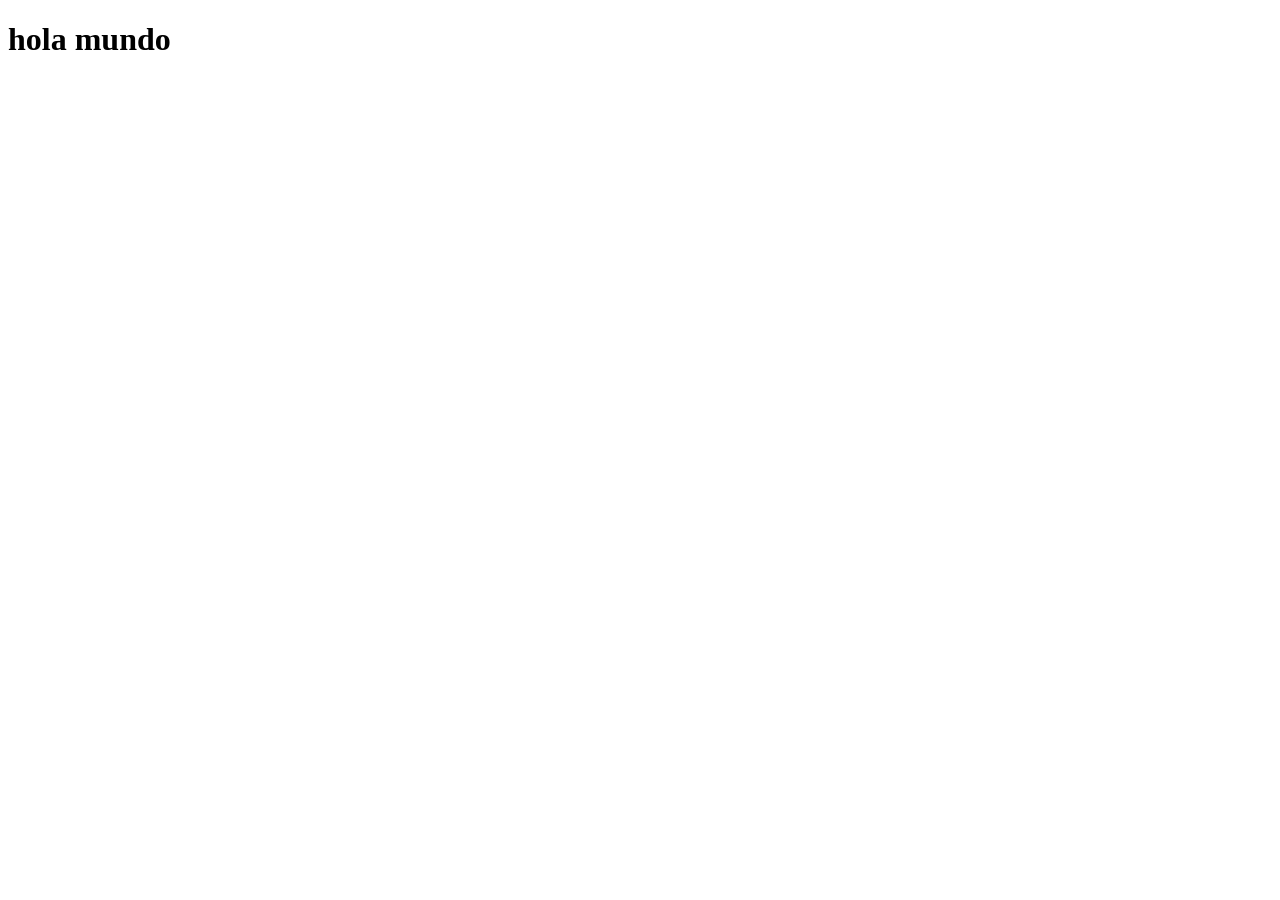
==== polosbasico.html @ e9db89de "sitio1" ====
<!DOCTYPE html>
<html lang="en">
<head>
    <meta charset="UTF-8">
    <meta name="viewport" content="width=device-width, initial-scale=1.0">
    <title>Document</title>
</head>
<body>
    <h1>hola  mundo</h1>
</body>
</html>
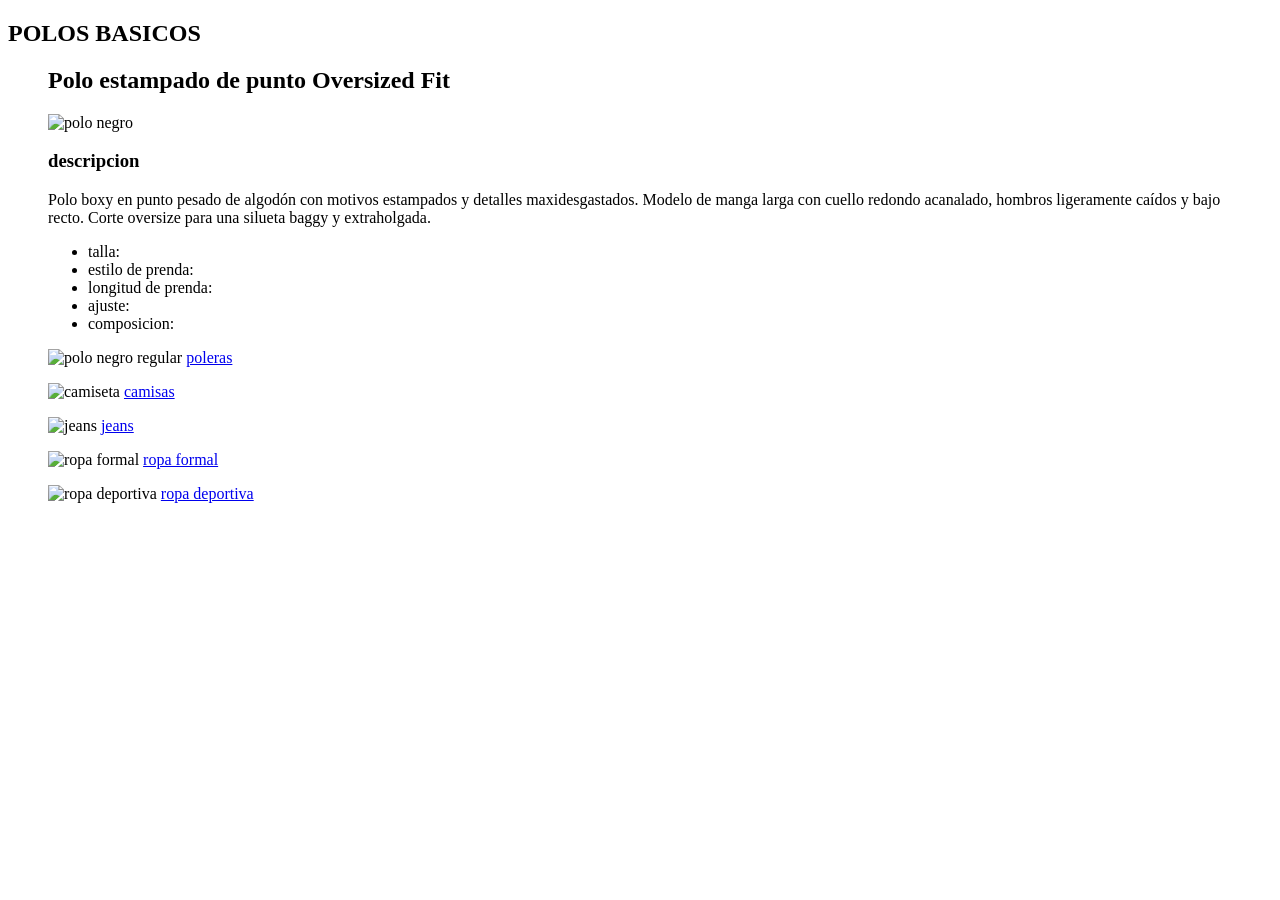
==== commit eea6a467: "prueba1" ====
--- a/polosbasico.html
+++ b/polosbasico.html
@@ -3,9 +3,83 @@
 <head>
     <meta charset="UTF-8">
     <meta name="viewport" content="width=device-width, initial-scale=1.0">
-    <title>Document</title>
+    <title>POLOS BASICOS</title>
 </head>
 <body>
-    <h1>hola  mundo</h1>
+  <section class="container-fluid polos">
+            <div class="row text-center polos">
+              <h1>POLOS BASICOS</h1>
+                 <div class="row">
+                    <div class="col-lg-4">
+                        <div class="tarjeta">
+                            <figure>
+                                <div class="hidden-img">
+                                    <h2>Polo estampado de punto Oversized Fit</h2>
+                                  <img src="https://hmperu.vtexassets.com/unsafe/412x0/center/middle/https%3A%2F%2Fhmperu.vtexassets.com%2Farquivos%2Fids%2F6193384-560-auto%2FOversized-Fit-Printed-jersey-top---Dark-grey-Ludlow-St---H-M-PE.jpg%3Fv%3D638972412116370000" alt="polo negro">
+                                  <h3>descripcion</h3>
+                                  <p>Polo boxy en punto pesado de algodón con motivos estampados y detalles maxidesgastados. Modelo de manga larga con cuello redondo acanalado, hombros ligeramente caídos y bajo recto. Corte oversize para una silueta baggy y extraholgada.</p>
+                                  <ul>
+                                    <li>talla:</li>
+                                    <li>estilo de prenda:</li>
+                                    <li>longitud de prenda:</li>
+                                    <li>ajuste:</li>
+                                    <li>composicion:</li>
+                                  </ul>
+                                </div>
+                            </figure>
+                        </div>
+                    </div>
+                    <div class="col-lg-4">
+                        <div class="tarjeta">
+                            <figure>
+                                <div class="hidden-img">
+                                  <img src="https://hmperu.vtexassets.com/unsafe/412x0/center/middle/https%3A%2F%2Fhmperu.vtexassets.com%2Farquivos%2Fids%2F6450670-560-auto%2FPolo-Regular-Fit---Negro---H-M-PE.jpg%3Fv%3D639114967197200000" alt="polo negro regular">
+                                  <a href="poleras.html">poleras</a>
+                                </div>
+                            </figure>
+                        </div>
+                    </div>
+                    <div class="col-lg-4">
+                        <div class="tarjeta">
+                            <figure>
+                                <div class="hidden-img">
+                                 <img src="https://hmperu.vtexassets.com/unsafe/412x0/center/middle/https%3A%2F%2Fhmperu.vtexassets.com%2Farquivos%2Fids%2F6172435-560-auto%2FCamisa-Loose-Fit---Marron-Cuadros---H-M-PE.jpg%3Fv%3D638957743153500000" alt="camiseta">
+                                 <a href="camisa.html">camisas</a>
+                                </div>
+                            </figure>
+                        </div>
+                    </div>
+                    <div class="col-lg-4">
+                        <div class="tarjeta">
+                            <figure>
+                                <div class="hidden-img">
+                                 <img src="https://hmperu.vtexassets.com/unsafe/412x0/center/middle/https%3A%2F%2Fhmperu.vtexassets.com%2Farquivos%2Fids%2F5978511-560-auto%2FBaggy-Jeans---Azul-denim---H-M-PE.jpg%3Fv%3D638894658426730000" alt="jeans">
+                                 <a href="jeans.html">jeans</a>
+                                </div>
+                            </figure>
+                        </div>
+                    </div>
+                    <div class="col-lg-4">
+                        <div class="tarjeta">
+                            <figure>
+                                <div class="hidden-img">
+                                 <img src="https://hmperu.vtexassets.com/unsafe/412x0/center/middle/https%3A%2F%2Fhmperu.vtexassets.com%2Farquivos%2Fids%2F6134444-560-auto%2FBlazer-Slim-Fit---Negro---H-M-PE.jpg%3Fv%3D638948216827030000" alt="ropa formal">
+                                 <a href="ropaformal.html">ropa formal</a>
+                                </div>
+                            </figure>
+                        </div>
+                    </div>
+                    <div class="col-lg-4">
+                        <div class="tarjeta">
+                            <figure>
+                                <div class="hidden-img">
+                                 <img src="https://hmperu.vtexassets.com/unsafe/412x0/center/middle/https%3A%2F%2Fhmperu.vtexassets.com%2Farquivos%2Fids%2F6362705-560-auto%2FJoggers-de-deporte-Regular-Fit---Gris-claro-jaspeado---H-M-PE.jpg%3Fv%3D639057080474430000" alt="ropa deportiva">
+                                 <a href="ropadeportiva.html">ropa deportiva</a>
+                                </div>
+                            </figure>
+                        </div>
+                    </div>
+        </div>
+    </section>
 </body>
 </html>
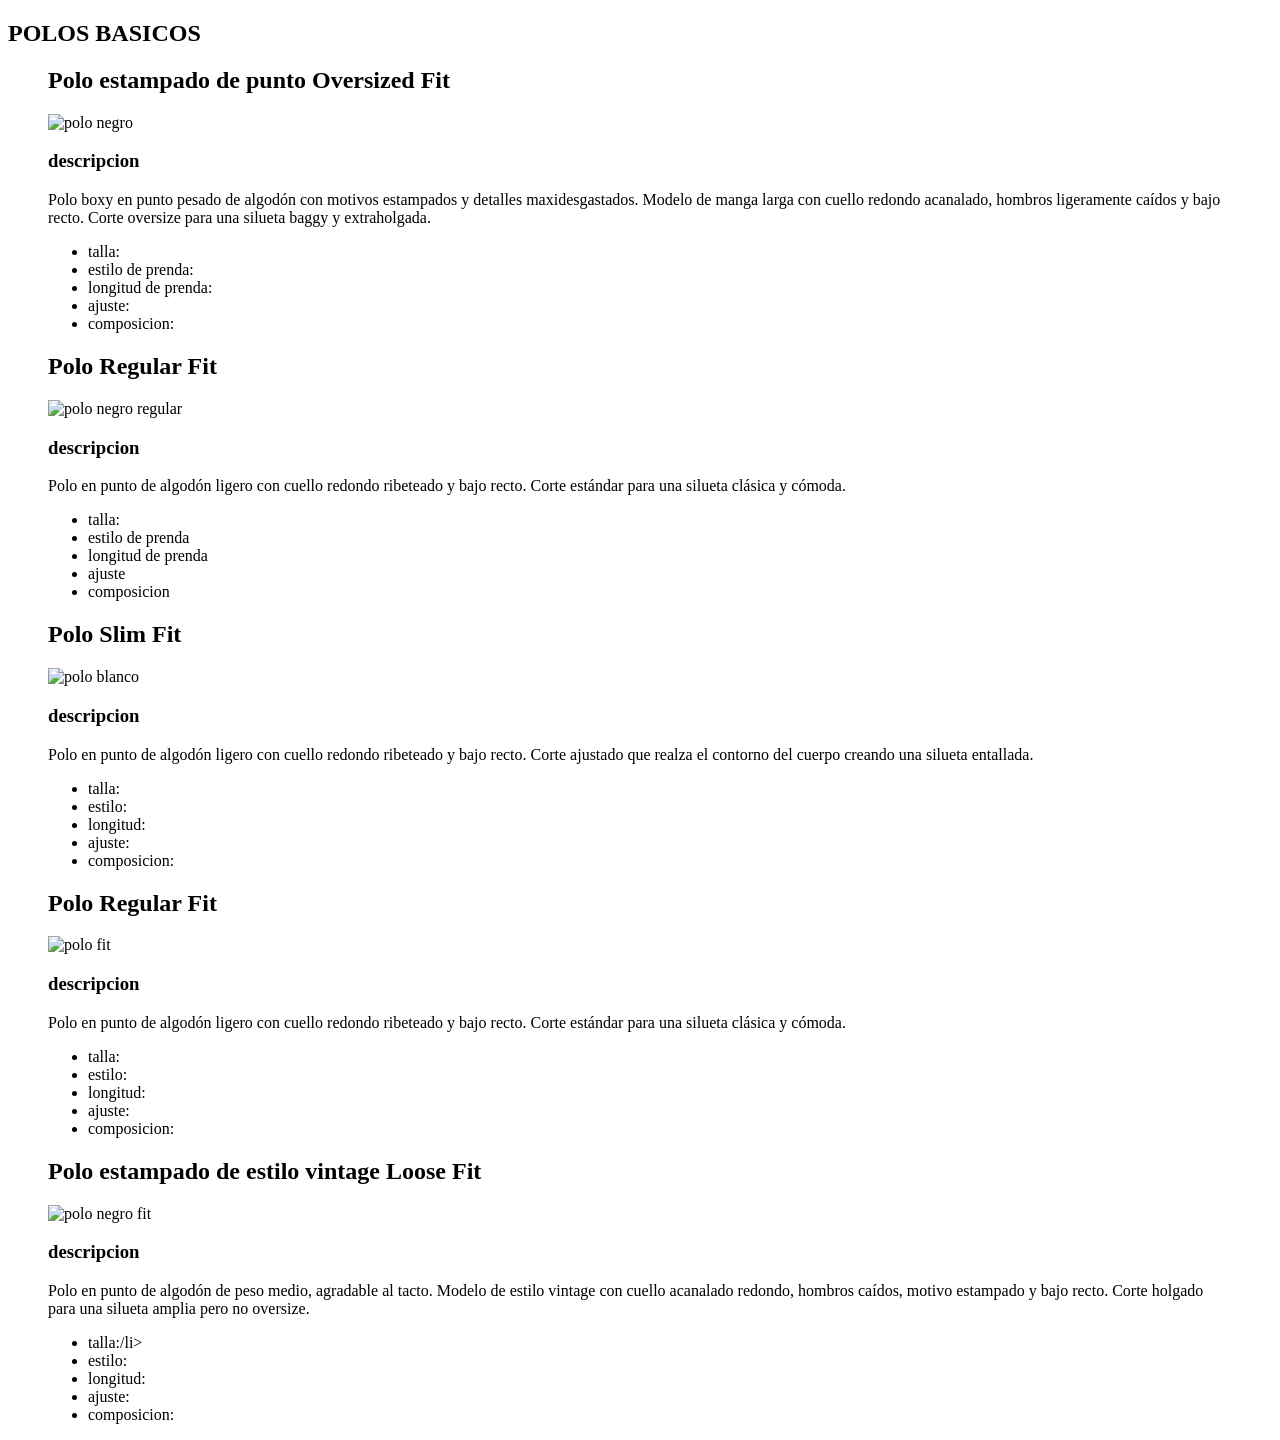
==== commit 521edbf7: "sitio1" ====
--- a/polosbasico.html
+++ b/polosbasico.html
@@ -33,8 +33,17 @@
                         <div class="tarjeta">
                             <figure>
                                 <div class="hidden-img">
+                                    <h2>Polo Regular Fit</h2>
                                   <img src="https://hmperu.vtexassets.com/unsafe/412x0/center/middle/https%3A%2F%2Fhmperu.vtexassets.com%2Farquivos%2Fids%2F6450670-560-auto%2FPolo-Regular-Fit---Negro---H-M-PE.jpg%3Fv%3D639114967197200000" alt="polo negro regular">
-                                  <a href="poleras.html">poleras</a>
+                                  <h3>descripcion</h3>
+                                  <p>Polo en punto de algodón ligero con cuello redondo ribeteado y bajo recto. Corte estándar para una silueta clásica y cómoda.</p>
+                                  <ul>
+                                    <li>talla:</li>
+                                    <li>estilo de prenda</li>
+                                    <li>longitud de prenda</li>
+                                    <li> ajuste</li>
+                                    <li>composicion</li>
+                                  </ul>
                                 </div>
                             </figure>
                         </div>
@@ -43,8 +52,17 @@
                         <div class="tarjeta">
                             <figure>
                                 <div class="hidden-img">
-                                 <img src="https://hmperu.vtexassets.com/unsafe/412x0/center/middle/https%3A%2F%2Fhmperu.vtexassets.com%2Farquivos%2Fids%2F6172435-560-auto%2FCamisa-Loose-Fit---Marron-Cuadros---H-M-PE.jpg%3Fv%3D638957743153500000" alt="camiseta">
-                                 <a href="camisa.html">camisas</a>
+                                    <h2>Polo Slim Fit</h2>
+                                 <img src="https://hmperu.vtexassets.com/unsafe/412x0/center/middle/https%3A%2F%2Fhmperu.vtexassets.com%2Farquivos%2Fids%2F6431857-560-auto%2FPolo-Slim-Fit---Blanco---H-M-PE.jpg%3Fv%3D639095094957670000" alt="polo blanco">
+                                 <h3>descripcion</h3>
+                                 <p>Polo en punto de algodón ligero con cuello redondo ribeteado y bajo recto. Corte ajustado que realza el contorno del cuerpo creando una silueta entallada.</p>
+                                 <ul>
+                                    <li>talla:</li>
+                                    <li>estilo:</li>
+                                    <li>longitud:</li>
+                                    <li>ajuste:</li>
+                                    <li>composicion:</li>
+                                 </ul>
                                 </div>
                             </figure>
                         </div>
@@ -53,8 +71,17 @@
                         <div class="tarjeta">
                             <figure>
                                 <div class="hidden-img">
-                                 <img src="https://hmperu.vtexassets.com/unsafe/412x0/center/middle/https%3A%2F%2Fhmperu.vtexassets.com%2Farquivos%2Fids%2F5978511-560-auto%2FBaggy-Jeans---Azul-denim---H-M-PE.jpg%3Fv%3D638894658426730000" alt="jeans">
-                                 <a href="jeans.html">jeans</a>
+                                    <h2>Polo Regular Fit</h2>
+                                 <img src="https://hmperu.vtexassets.com/unsafe/412x0/center/middle/https%3A%2F%2Fhmperu.vtexassets.com%2Farquivos%2Fids%2F6351656-560-auto%2FPolo-Regular-Fit---Gris-jaspeado---H-M-PE.jpg%3Fv%3D639052764813400000" alt="polo fit">
+                                 <h3>descripcion</h3>
+                                 <p>Polo en punto de algodón ligero con cuello redondo ribeteado y bajo recto. Corte estándar para una silueta clásica y cómoda.</p>
+                                 <ul>
+                                    <li>talla:</li>
+                                    <li>estilo:</li>
+                                    <li>longitud:</li>
+                                    <li>ajuste:</li>
+                                    <li>composicion:</li>
+                                 </ul>
                                 </div>
                             </figure>
                         </div>
@@ -63,18 +90,17 @@
                         <div class="tarjeta">
                             <figure>
                                 <div class="hidden-img">
-                                 <img src="https://hmperu.vtexassets.com/unsafe/412x0/center/middle/https%3A%2F%2Fhmperu.vtexassets.com%2Farquivos%2Fids%2F6134444-560-auto%2FBlazer-Slim-Fit---Negro---H-M-PE.jpg%3Fv%3D638948216827030000" alt="ropa formal">
-                                 <a href="ropaformal.html">ropa formal</a>
-                                </div>
-                            </figure>
-                        </div>
-                    </div>
-                    <div class="col-lg-4">
-                        <div class="tarjeta">
-                            <figure>
-                                <div class="hidden-img">
-                                 <img src="https://hmperu.vtexassets.com/unsafe/412x0/center/middle/https%3A%2F%2Fhmperu.vtexassets.com%2Farquivos%2Fids%2F6362705-560-auto%2FJoggers-de-deporte-Regular-Fit---Gris-claro-jaspeado---H-M-PE.jpg%3Fv%3D639057080474430000" alt="ropa deportiva">
-                                 <a href="ropadeportiva.html">ropa deportiva</a>
+                                    <h2>Polo estampado de estilo vintage Loose Fit</h2>
+                                 <img src="https://hmperu.vtexassets.com/unsafe/1280x0/center/middle/https%3A%2F%2Fhmperu.vtexassets.com%2Farquivos%2Fids%2F5968827%2FPolo-estampado-de-estilo-vintage-Loose-Fit---Negro-Guns-N--Roses---H-M-PE.jpg%3Fv%3D638889466959800000" alt="polo negro fit">
+                                 <h3>descripcion</h3>
+                                 <p>Polo en punto de algodón de peso medio, agradable al tacto. Modelo de estilo vintage con cuello acanalado redondo, hombros caídos, motivo estampado y bajo recto. Corte holgado para una silueta amplia pero no oversize.</p>
+                                 <ul>
+                                    <li>talla:/li>
+                                    <li>estilo:</li>
+                                    <li>longitud:</li>
+                                    <li> ajuste:</li>
+                                    <li>composicion:</li>
+                                 </ul>
                                 </div>
                             </figure>
                         </div>
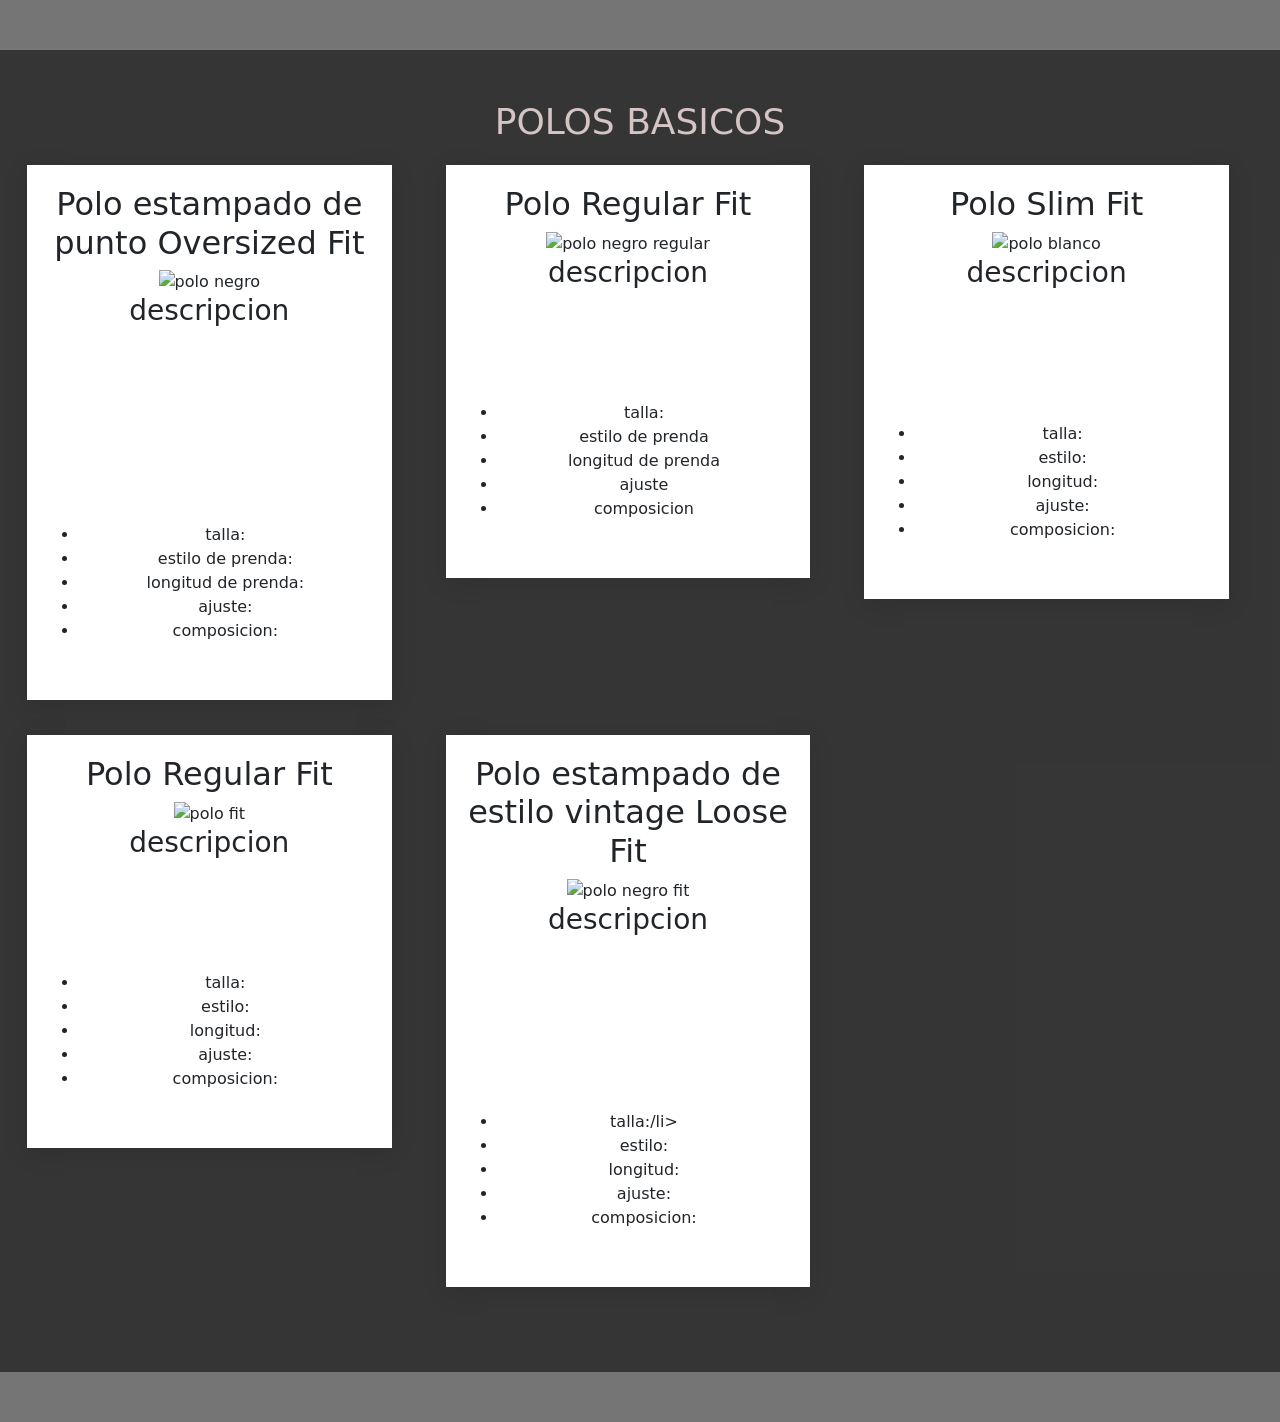
==== commit a83e56c3: "prueba0" ====
--- a/polosbasico.html
+++ b/polosbasico.html
@@ -3,11 +3,13 @@
 <head>
     <meta charset="UTF-8">
     <meta name="viewport" content="width=device-width, initial-scale=1.0">
+    <link rel="stylesheet" href="https://cdn.jsdelivr.net/npm/bootstrap@5.3.8/dist/css/bootstrap.min.css">
+    <link rel="stylesheet" href="polo.css">
     <title>POLOS BASICOS</title>
 </head>
 <body>
-  <section class="container-fluid polos">
-            <div class="row text-center polos">
+  <section class="container-fluid categoria">
+            <div class="row text-center categoria">
               <h1>POLOS BASICOS</h1>
                  <div class="row">
                     <div class="col-lg-4">
--- a/polo.css
+++ b/polo.css
@@ -0,0 +1,75 @@
+.categoria{
+    background-color: #0000008a;
+    padding-top: 50px;
+    padding-bottom: 50px;
+}
+
+.categoria h1{
+    color: #e9d5d5e3;
+    text-transform: uppercase;
+    font-size: 36px;
+}
+
+.categoria h1::after{
+    content: "";
+    width: 131px;
+    height: 14px;
+    display: block;
+    margin: 0 auto;
+}
+
+.categoria p{
+    color: white;
+    font-size: 14px;
+    margin-bottom: 40px;
+}
+
+.tarjeta{
+    background-color: white;
+    box-shadow: 0px 5px 25px rgb(0 0 0 / 10%);
+    margin-left: 15px;
+    margin-right: 15px;
+    margin-bottom: 35px;
+    padding: 20px 20px 25px 20px;
+}
+
+.tarjeta figure{
+    position: relative;
+}
+
+.tarjeta .hidden-img{
+    overflow: hidden;
+}
+
+.tarjeta img{
+    width: 100%;
+    transition: all .5s ease-out;
+}
+
+.tarjeta img:hover{
+    transform: scale(1.1);
+}
+
+.tarjeta a{
+    background-color: rgb(236, 52, 82);
+    color: white;
+    padding: 7px 15px;
+    min-width: 150px;
+    display: inline-table;
+    border-radius: 25px;
+    text-align: center;
+    text-decoration: none;
+    font-weight: bold;
+    border: 1px solid rgb(236, 52, 82);
+    position: absolute;
+    bottom: -20px;
+    right: 0;
+    left: 0;
+    margin-left: auto;
+    margin-right: auto;
+}
+
+.tarjeta a:hover{
+    background-color: white;
+    color: rgb(236, 52, 82);
+}
